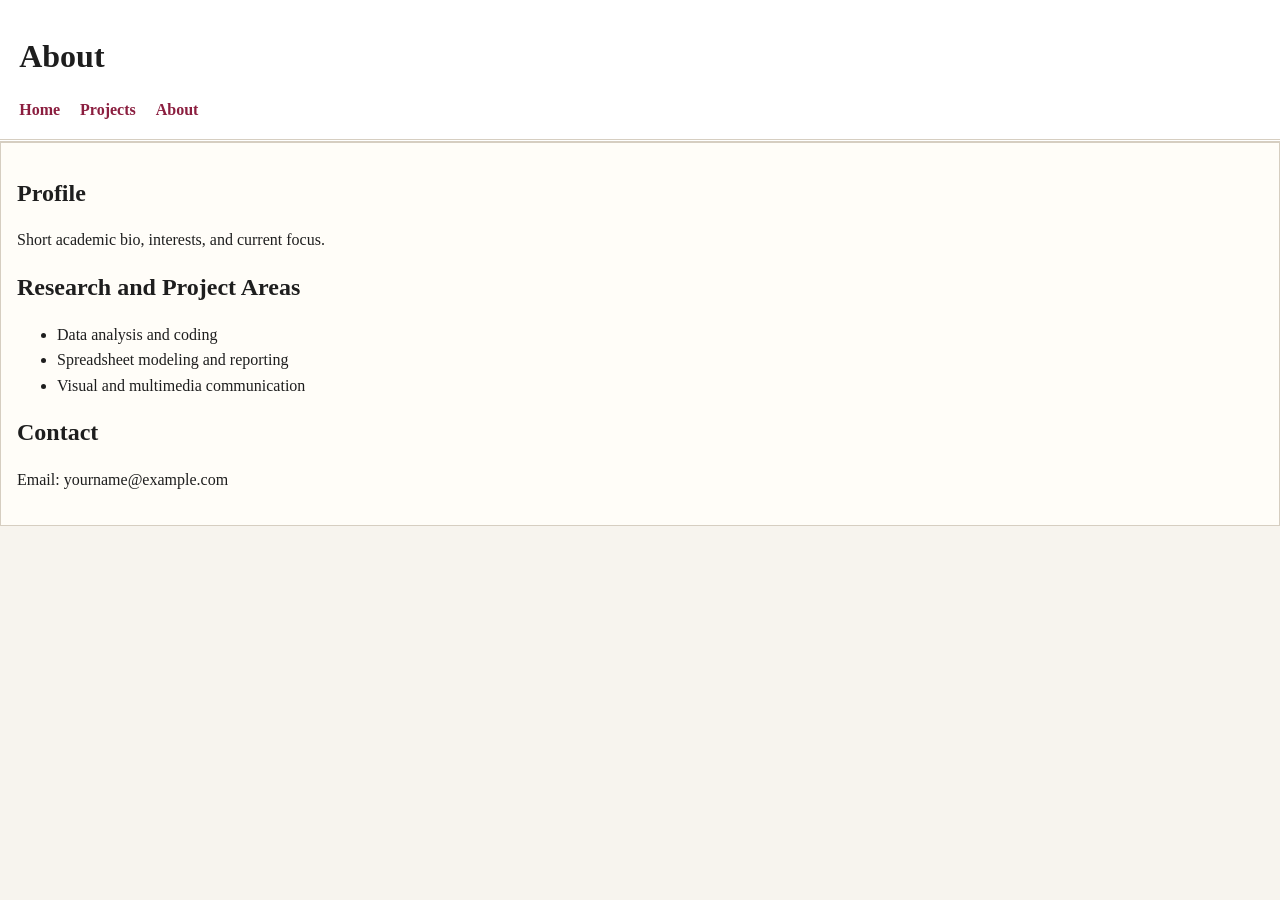
==== about.html @ eafef24d "Add minimal magazine-themed academic portfolio template pages Agent-Logs-Url: https://github.com/jab" ====
<!doctype html>
<html lang="en">
<head>
  <meta charset="utf-8" />
  <meta name="viewport" content="width=device-width,initial-scale=1" />
  <title>About | Your Name</title>
  <link rel="stylesheet" href="css/styles.css" />
</head>
<body>
  <header class="masthead">
    <h1>About</h1>
    <nav>
      <a href="index.html">Home</a>
      <a href="projects.html">Projects</a>
      <a href="about.html">About</a>
    </nav>
  </header>

  <main class="article">
    <h2>Profile</h2>
    <p>Short academic bio, interests, and current focus.</p>

    <h2>Research and Project Areas</h2>
    <ul>
      <li>Data analysis and coding</li>
      <li>Spreadsheet modeling and reporting</li>
      <li>Visual and multimedia communication</li>
    </ul>

    <h2>Contact</h2>
    <p>Email: yourname@example.com</p>
  </main>
</body>
</html>
---- css/styles.css ----
:root{
  --bg:#f7f4ee;
  --ink:#1e1e1e;
  --accent:#8b1e3f;
  --card:#fffdf8;
  --line:#d6cec1;
}
*{box-sizing:border-box}
body{
  margin:0; font-family: Georgia, "Times New Roman", serif;
  background:var(--bg); color:var(--ink); line-height:1.6;
}
.masthead{
  border-bottom:3px double var(--line);
  padding:1rem 1.2rem; background:#fff;
}
nav a{margin-right:1rem; color:var(--accent); text-decoration:none; font-weight:600;}
.layout{
  display:grid; grid-template-columns:2fr 1fr; gap:1rem; padding:1rem; max-width:1100px; margin:auto;
}
.sidebar,.lead,.card,.article,section{
  background:var(--card); border:1px solid var(--line); padding:1rem;
}
.grid{
  display:grid; grid-template-columns:1fr 1fr; gap:1rem; padding:1rem; max-width:1100px; margin:auto;
}
h1,h2,h3{line-height:1.2}
footer{padding:1rem; text-align:center; border-top:1px solid var(--line);}
img,video{max-width:100%; height:auto; border:1px solid var(--line);}
@media (max-width:800px){
  .layout,.grid{grid-template-columns:1fr;}
}
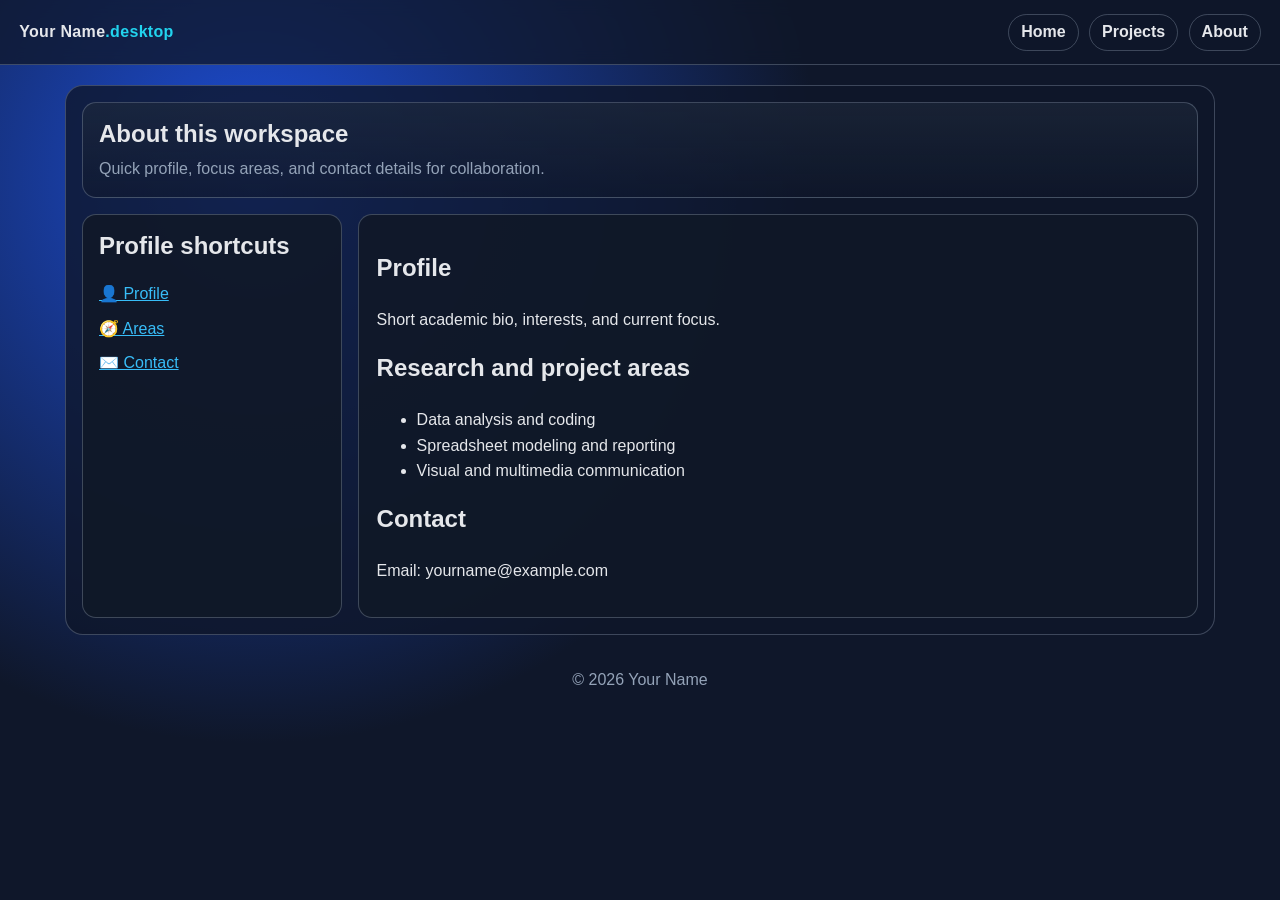
==== commit 4d984507: "Redesign pages with desktop-inspired template and folder filtering Agent-Logs-Url: https://github.co" ====
--- a/about.html
+++ b/about.html
@@ -7,8 +7,8 @@
   <link rel="stylesheet" href="css/styles.css" />
 </head>
 <body>
-  <header class="masthead">
-    <h1>About</h1>
+  <header class="topbar">
+    <p class="brand">Your Name<span>.desktop</span></p>
     <nav>
       <a href="index.html">Home</a>
       <a href="projects.html">Projects</a>
@@ -16,19 +16,39 @@
     </nav>
   </header>
 
-  <main class="article">
-    <h2>Profile</h2>
-    <p>Short academic bio, interests, and current focus.</p>
+  <main class="shell">
+    <section class="hero">
+      <h1>About this workspace</h1>
+      <p>Quick profile, focus areas, and contact details for collaboration.</p>
+    </section>
 
-    <h2>Research and Project Areas</h2>
-    <ul>
-      <li>Data analysis and coding</li>
-      <li>Spreadsheet modeling and reporting</li>
-      <li>Visual and multimedia communication</li>
-    </ul>
+    <section class="desktop-layout">
+      <aside class="panel">
+        <h2>Profile shortcuts</h2>
+        <ul class="link-list">
+          <li><a href="#profile">👤 Profile</a></li>
+          <li><a href="#areas">🧭 Areas</a></li>
+          <li><a href="#contact">✉️ Contact</a></li>
+        </ul>
+      </aside>
 
-    <h2>Contact</h2>
-    <p>Email: yourname@example.com</p>
+      <article class="article-shell" id="profile">
+        <h2>Profile</h2>
+        <p>Short academic bio, interests, and current focus.</p>
+
+        <h2 id="areas">Research and project areas</h2>
+        <ul>
+          <li>Data analysis and coding</li>
+          <li>Spreadsheet modeling and reporting</li>
+          <li>Visual and multimedia communication</li>
+        </ul>
+
+        <h2 id="contact">Contact</h2>
+        <p>Email: yourname@example.com</p>
+      </article>
+    </section>
   </main>
+
+  <footer>© 2026 Your Name</footer>
 </body>
 </html>
--- a/css/styles.css
+++ b/css/styles.css
@@ -1,32 +1,263 @@
-:root{
-  --bg:#f7f4ee;
-  --ink:#1e1e1e;
-  --accent:#8b1e3f;
-  --card:#fffdf8;
-  --line:#d6cec1;
-}
-*{box-sizing:border-box}
-body{
-  margin:0; font-family: Georgia, "Times New Roman", serif;
-  background:var(--bg); color:var(--ink); line-height:1.6;
-}
-.masthead{
-  border-bottom:3px double var(--line);
-  padding:1rem 1.2rem; background:#fff;
-}
-nav a{margin-right:1rem; color:var(--accent); text-decoration:none; font-weight:600;}
-.layout{
-  display:grid; grid-template-columns:2fr 1fr; gap:1rem; padding:1rem; max-width:1100px; margin:auto;
-}
-.sidebar,.lead,.card,.article,section{
-  background:var(--card); border:1px solid var(--line); padding:1rem;
-}
-.grid{
-  display:grid; grid-template-columns:1fr 1fr; gap:1rem; padding:1rem; max-width:1100px; margin:auto;
-}
-h1,h2,h3{line-height:1.2}
-footer{padding:1rem; text-align:center; border-top:1px solid var(--line);}
-img,video{max-width:100%; height:auto; border:1px solid var(--line);}
-@media (max-width:800px){
-  .layout,.grid{grid-template-columns:1fr;}
-}
+:root {
+  --bg: #0f172a;
+  --bg-soft: #1e293b;
+  --surface: rgba(15, 23, 42, 0.78);
+  --card: #111827;
+  --card-soft: #1f2937;
+  --ink: #e5e7eb;
+  --muted: #94a3b8;
+  --accent: #38bdf8;
+  --accent-2: #22d3ee;
+  --line: rgba(148, 163, 184, 0.35);
+  --ok: #34d399;
+}
+
+* {
+  box-sizing: border-box;
+}
+
+body {
+  margin: 0;
+  font-family: Inter, "Segoe UI", Roboto, Helvetica, Arial, sans-serif;
+  color: var(--ink);
+  line-height: 1.6;
+  background: radial-gradient(circle at 20% 20%, #1d4ed8 0%, var(--bg) 45%),
+    radial-gradient(circle at 80% 0%, #0ea5e9 0%, transparent 30%), var(--bg);
+  min-height: 100vh;
+}
+
+a {
+  color: var(--accent);
+}
+
+.topbar {
+  position: sticky;
+  top: 0;
+  z-index: 10;
+  display: flex;
+  align-items: center;
+  justify-content: space-between;
+  gap: 1rem;
+  padding: 0.85rem 1.2rem;
+  border-bottom: 1px solid var(--line);
+  backdrop-filter: blur(8px);
+  background: rgba(15, 23, 42, 0.75);
+}
+
+.brand {
+  margin: 0;
+  font-size: 1rem;
+  font-weight: 700;
+  letter-spacing: 0.02em;
+}
+
+.brand span {
+  color: var(--accent-2);
+}
+
+.topbar nav {
+  display: flex;
+  flex-wrap: wrap;
+  gap: 0.65rem;
+}
+
+.topbar nav a {
+  display: inline-flex;
+  align-items: center;
+  justify-content: center;
+  border: 1px solid var(--line);
+  border-radius: 999px;
+  padding: 0.3rem 0.75rem;
+  font-weight: 600;
+  text-decoration: none;
+  color: var(--ink);
+}
+
+.topbar nav a:hover,
+.topbar nav a:focus-visible {
+  border-color: var(--accent);
+  color: var(--accent);
+}
+
+.shell {
+  width: min(1150px, 94vw);
+  margin: 1.2rem auto 2rem;
+  padding: 1rem;
+  border: 1px solid var(--line);
+  border-radius: 18px;
+  background: var(--surface);
+}
+
+.hero {
+  margin-bottom: 1rem;
+  padding: 1rem;
+  border: 1px solid var(--line);
+  border-radius: 14px;
+  background: linear-gradient(180deg, rgba(30, 41, 59, 0.65), rgba(15, 23, 42, 0.55));
+}
+
+.hero h2,
+.hero h1 {
+  margin: 0 0 0.45rem;
+  line-height: 1.25;
+}
+
+.hero p {
+  margin: 0;
+  color: var(--muted);
+}
+
+.desktop-layout {
+  display: grid;
+  grid-template-columns: minmax(220px, 260px) 1fr;
+  gap: 1rem;
+}
+
+.panel {
+  border: 1px solid var(--line);
+  border-radius: 14px;
+  background: rgba(17, 24, 39, 0.88);
+  padding: 1rem;
+}
+
+.panel h2,
+.panel h3 {
+  margin-top: 0;
+  line-height: 1.25;
+}
+
+.folder-list,
+.link-list {
+  list-style: none;
+  padding: 0;
+  margin: 0;
+}
+
+.folder-list li + li,
+.link-list li + li {
+  margin-top: 0.55rem;
+}
+
+.folder-btn {
+  width: 100%;
+  text-align: left;
+  border: 1px solid var(--line);
+  background: var(--card-soft);
+  color: var(--ink);
+  border-radius: 10px;
+  padding: 0.45rem 0.6rem;
+  font: inherit;
+  cursor: pointer;
+}
+
+.folder-btn[aria-pressed="true"],
+.folder-btn:hover,
+.folder-btn:focus-visible {
+  border-color: var(--accent);
+  color: var(--accent);
+}
+
+.folder-label {
+  display: inline-flex;
+  align-items: center;
+  gap: 0.4rem;
+  font-weight: 600;
+}
+
+.desktop-grid {
+  display: grid;
+  grid-template-columns: repeat(2, minmax(0, 1fr));
+  gap: 0.9rem;
+}
+
+.desktop-card {
+  border: 1px solid var(--line);
+  border-radius: 12px;
+  padding: 0.9rem;
+  background: var(--card);
+}
+
+.desktop-card h3 {
+  margin: 0 0 0.35rem;
+}
+
+.desktop-card p {
+  margin: 0;
+  color: var(--muted);
+}
+
+.badge {
+  display: inline-flex;
+  align-items: center;
+  border: 1px solid var(--line);
+  border-radius: 999px;
+  padding: 0.08rem 0.5rem;
+  font-size: 0.75rem;
+  color: var(--ok);
+  margin-bottom: 0.45rem;
+}
+
+.controls {
+  display: flex;
+  gap: 0.65rem;
+  margin-bottom: 0.8rem;
+  flex-wrap: wrap;
+}
+
+.controls input {
+  flex: 1 1 220px;
+  border-radius: 10px;
+  border: 1px solid var(--line);
+  background: var(--card-soft);
+  color: var(--ink);
+  padding: 0.5rem 0.7rem;
+}
+
+.status-line {
+  color: var(--muted);
+  margin-bottom: 0.7rem;
+}
+
+.article-shell {
+  border: 1px solid var(--line);
+  border-radius: 14px;
+  background: rgba(17, 24, 39, 0.88);
+  padding: 1.1rem;
+}
+
+.article-shell h2 {
+  margin-top: 1rem;
+}
+
+.article-shell img,
+.article-shell video {
+  max-width: 100%;
+  border-radius: 10px;
+  border: 1px solid var(--line);
+  background: #000;
+}
+
+footer {
+  text-align: center;
+  margin: 1.4rem auto 2rem;
+  color: var(--muted);
+  width: min(1150px, 94vw);
+}
+
+.hidden {
+  display: none !important;
+}
+
+@media (max-width: 900px) {
+  .desktop-layout {
+    grid-template-columns: 1fr;
+  }
+
+  .desktop-grid {
+    grid-template-columns: 1fr;
+  }
+
+  .topbar {
+    position: static;
+  }
+}
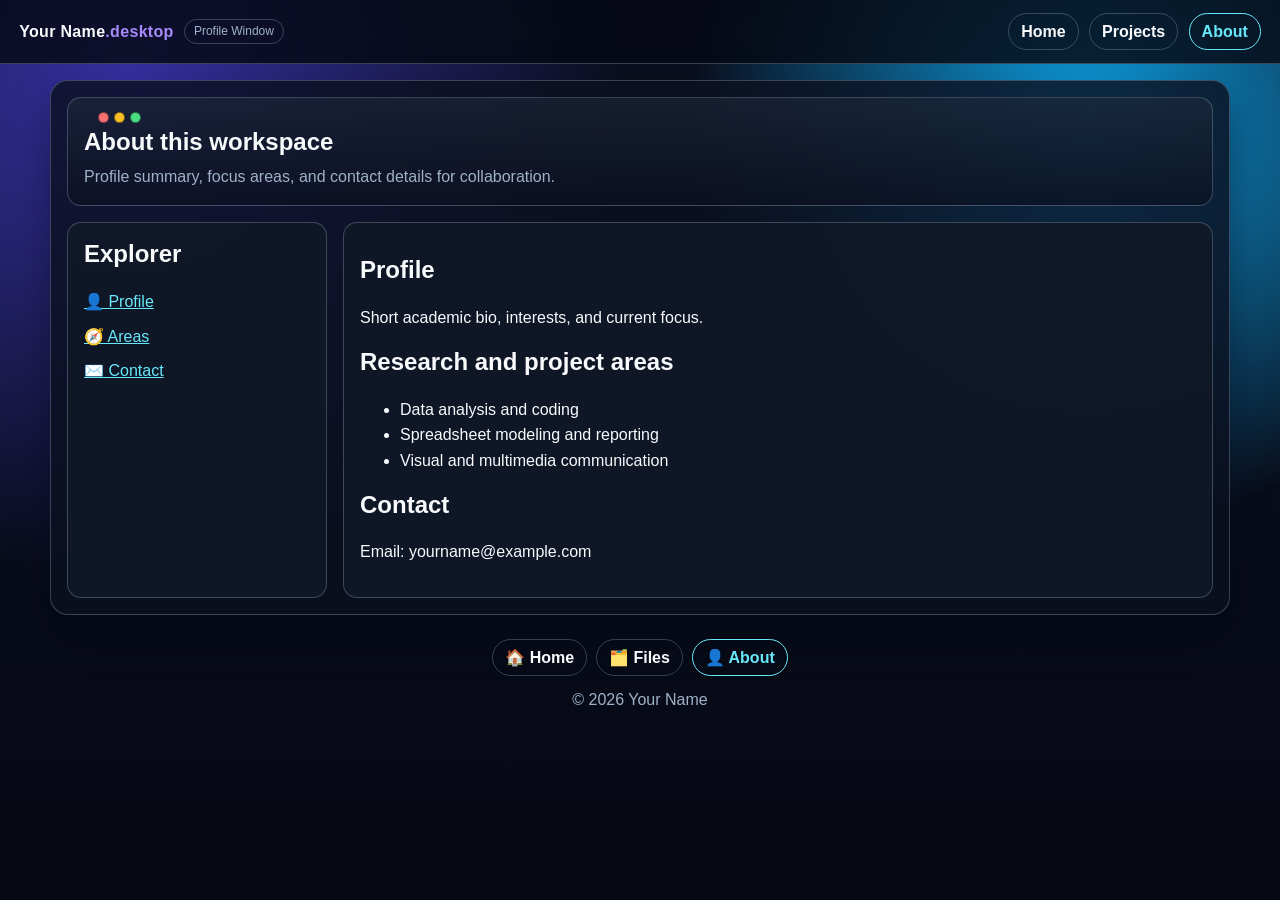
==== commit 1c0da594: "Redesign site template with desktop-style pages and filing UI Agent-Logs-Url: https://github.com/jab" ====
--- a/about.html
+++ b/about.html
@@ -8,23 +8,29 @@
 </head>
 <body>
   <header class="topbar">
-    <p class="brand">Your Name<span>.desktop</span></p>
+    <div class="menu-cluster">
+      <p class="brand">Your Name<span>.desktop</span></p>
+      <span class="status-pill">Profile Window</span>
+    </div>
     <nav>
       <a href="index.html">Home</a>
       <a href="projects.html">Projects</a>
-      <a href="about.html">About</a>
+      <a href="about.html" aria-current="page">About</a>
     </nav>
   </header>
 
   <main class="shell">
-    <section class="hero">
+    <section class="window hero">
+      <div class="window-bar">
+        <span></span><span></span><span></span>
+      </div>
       <h1>About this workspace</h1>
-      <p>Quick profile, focus areas, and contact details for collaboration.</p>
+      <p>Profile summary, focus areas, and contact details for collaboration.</p>
     </section>
 
     <section class="desktop-layout">
-      <aside class="panel">
-        <h2>Profile shortcuts</h2>
+      <aside class="panel" aria-label="Profile navigation">
+        <h2>Explorer</h2>
         <ul class="link-list">
           <li><a href="#profile">👤 Profile</a></li>
           <li><a href="#areas">🧭 Areas</a></li>
@@ -49,6 +55,13 @@
     </section>
   </main>
 
-  <footer>© 2026 Your Name</footer>
+  <footer>
+    <nav class="dock" aria-label="Dock">
+      <a href="index.html">🏠 Home</a>
+      <a href="projects.html">🗂️ Files</a>
+      <a href="about.html" aria-current="page">👤 About</a>
+    </nav>
+    <p>© 2026 Your Name</p>
+  </footer>
 </body>
 </html>
--- a/css/styles.css
+++ b/css/styles.css
@@ -1,13 +1,13 @@
 :root {
-  --bg: #0f172a;
-  --bg-soft: #1e293b;
-  --surface: rgba(15, 23, 42, 0.78);
-  --card: #111827;
-  --card-soft: #1f2937;
-  --ink: #e5e7eb;
-  --muted: #94a3b8;
-  --accent: #38bdf8;
-  --accent-2: #22d3ee;
+  --bg: #0b1020;
+  --bg-soft: #17203a;
+  --surface: rgba(11, 16, 32, 0.82);
+  --card: rgba(17, 24, 39, 0.88);
+  --card-soft: #24314d;
+  --ink: #f8fafc;
+  --muted: #9fb1c9;
+  --accent: #67e8f9;
+  --accent-2: #a78bfa;
   --line: rgba(148, 163, 184, 0.35);
   --ok: #34d399;
 }
@@ -21,9 +21,10 @@
   font-family: Inter, "Segoe UI", Roboto, Helvetica, Arial, sans-serif;
   color: var(--ink);
   line-height: 1.6;
-  background: radial-gradient(circle at 20% 20%, #1d4ed8 0%, var(--bg) 45%),
-    radial-gradient(circle at 80% 0%, #0ea5e9 0%, transparent 30%), var(--bg);
   min-height: 100vh;
+  background: radial-gradient(circle at 10% 10%, #3730a3 0%, transparent 35%),
+    radial-gradient(circle at 85% 15%, #0ea5e9 0%, transparent 30%),
+    linear-gradient(180deg, #0b1020 0%, #060914 100%);
 }
 
 a {
@@ -33,15 +34,21 @@
 .topbar {
   position: sticky;
   top: 0;
-  z-index: 10;
+  z-index: 20;
   display: flex;
   align-items: center;
   justify-content: space-between;
   gap: 1rem;
-  padding: 0.85rem 1.2rem;
+  padding: 0.8rem 1.2rem;
   border-bottom: 1px solid var(--line);
-  backdrop-filter: blur(8px);
-  background: rgba(15, 23, 42, 0.75);
+  backdrop-filter: blur(10px);
+  background: rgba(6, 9, 20, 0.82);
+}
+
+.menu-cluster {
+  display: flex;
+  align-items: center;
+  gap: 0.65rem;
 }
 
 .brand {
@@ -55,13 +62,24 @@
   color: var(--accent-2);
 }
 
+.status-pill {
+  display: inline-flex;
+  align-items: center;
+  border: 1px solid var(--line);
+  border-radius: 999px;
+  padding: 0.1rem 0.55rem;
+  font-size: 0.75rem;
+  color: var(--muted);
+}
+
 .topbar nav {
   display: flex;
   flex-wrap: wrap;
   gap: 0.65rem;
 }
 
-.topbar nav a {
+.topbar nav a,
+.dock a {
   display: inline-flex;
   align-items: center;
   justify-content: center;
@@ -74,31 +92,64 @@
 }
 
 .topbar nav a:hover,
-.topbar nav a:focus-visible {
+.topbar nav a:focus-visible,
+.topbar nav a[aria-current="page"],
+.dock a:hover,
+.dock a:focus-visible,
+.dock a[aria-current="page"] {
   border-color: var(--accent);
   color: var(--accent);
 }
 
 .shell {
-  width: min(1150px, 94vw);
-  margin: 1.2rem auto 2rem;
+  width: min(1180px, 94vw);
+  margin: 1rem auto 1.5rem;
   padding: 1rem;
   border: 1px solid var(--line);
   border-radius: 18px;
   background: var(--surface);
+  box-shadow: 0 20px 40px rgba(2, 6, 23, 0.45);
+}
+
+.window {
+  border: 1px solid var(--line);
+  border-radius: 14px;
+  background: linear-gradient(180deg, rgba(30, 41, 59, 0.6), rgba(11, 16, 32, 0.7));
+}
+
+.window-bar {
+  display: flex;
+  gap: 0.35rem;
+  padding: 0.65rem 0.9rem 0;
+}
+
+.window-bar span {
+  width: 0.65rem;
+  height: 0.65rem;
+  border-radius: 50%;
+  display: inline-block;
+  border: 1px solid rgba(2, 6, 23, 0.5);
+}
+
+.window-bar span:nth-child(1) {
+  background: #f87171;
+}
+
+.window-bar span:nth-child(2) {
+  background: #fbbf24;
+}
+
+.window-bar span:nth-child(3) {
+  background: #4ade80;
 }
 
 .hero {
   margin-bottom: 1rem;
-  padding: 1rem;
-  border: 1px solid var(--line);
-  border-radius: 14px;
-  background: linear-gradient(180deg, rgba(30, 41, 59, 0.65), rgba(15, 23, 42, 0.55));
-}
-
-.hero h2,
+  padding: 0.25rem 1rem 1rem;
+}
+
 .hero h1 {
-  margin: 0 0 0.45rem;
+  margin: 0.25rem 0 0.45rem;
   line-height: 1.25;
 }
 
@@ -113,17 +164,48 @@
   gap: 1rem;
 }
 
-.panel {
+.panel,
+.article-shell {
   border: 1px solid var(--line);
   border-radius: 14px;
-  background: rgba(17, 24, 39, 0.88);
+  background: var(--card);
   padding: 1rem;
 }
 
 .panel h2,
-.panel h3 {
+.panel h3,
+.article-shell h2 {
   margin-top: 0;
   line-height: 1.25;
+}
+
+.desktop-icons {
+  display: grid;
+  gap: 0.6rem;
+  align-content: start;
+}
+
+.desktop-icon {
+  display: grid;
+  justify-items: center;
+  gap: 0.3rem;
+  text-decoration: none;
+  color: var(--ink);
+  border: 1px solid var(--line);
+  border-radius: 10px;
+  background: var(--card-soft);
+  padding: 0.65rem 0.5rem;
+}
+
+.desktop-icon:hover,
+.desktop-icon:focus-visible {
+  border-color: var(--accent);
+  color: var(--accent);
+}
+
+.desktop-icon span {
+  font-size: 1.3rem;
+  line-height: 1;
 }
 
 .folder-list,
@@ -174,7 +256,7 @@
   border: 1px solid var(--line);
   border-radius: 12px;
   padding: 0.9rem;
-  background: var(--card);
+  background: rgba(2, 6, 23, 0.55);
 }
 
 .desktop-card h3 {
@@ -204,25 +286,20 @@
   flex-wrap: wrap;
 }
 
-.controls input {
+.controls input,
+.controls select {
   flex: 1 1 220px;
   border-radius: 10px;
   border: 1px solid var(--line);
   background: var(--card-soft);
   color: var(--ink);
   padding: 0.5rem 0.7rem;
+  font: inherit;
 }
 
 .status-line {
   color: var(--muted);
-  margin-bottom: 0.7rem;
-}
-
-.article-shell {
-  border: 1px solid var(--line);
-  border-radius: 14px;
-  background: rgba(17, 24, 39, 0.88);
-  padding: 1.1rem;
+  margin: 0 0 0.55rem;
 }
 
 .article-shell h2 {
@@ -239,9 +316,20 @@
 
 footer {
   text-align: center;
-  margin: 1.4rem auto 2rem;
-  color: var(--muted);
-  width: min(1150px, 94vw);
+  margin: 1.2rem auto 1.8rem;
+  color: var(--muted);
+  width: min(1180px, 94vw);
+}
+
+.dock {
+  display: inline-flex;
+  gap: 0.55rem;
+  flex-wrap: wrap;
+  justify-content: center;
+}
+
+footer p {
+  margin: 0.65rem 0 0;
 }
 
 .hidden {
@@ -249,15 +337,19 @@
 }
 
 @media (max-width: 900px) {
-  .desktop-layout {
-    grid-template-columns: 1fr;
-  }
-
+  .desktop-layout,
   .desktop-grid {
     grid-template-columns: 1fr;
   }
 
   .topbar {
     position: static;
+    align-items: flex-start;
+    flex-direction: column;
   }
-}
+
+  .menu-cluster {
+    width: 100%;
+    justify-content: space-between;
+  }
+}
